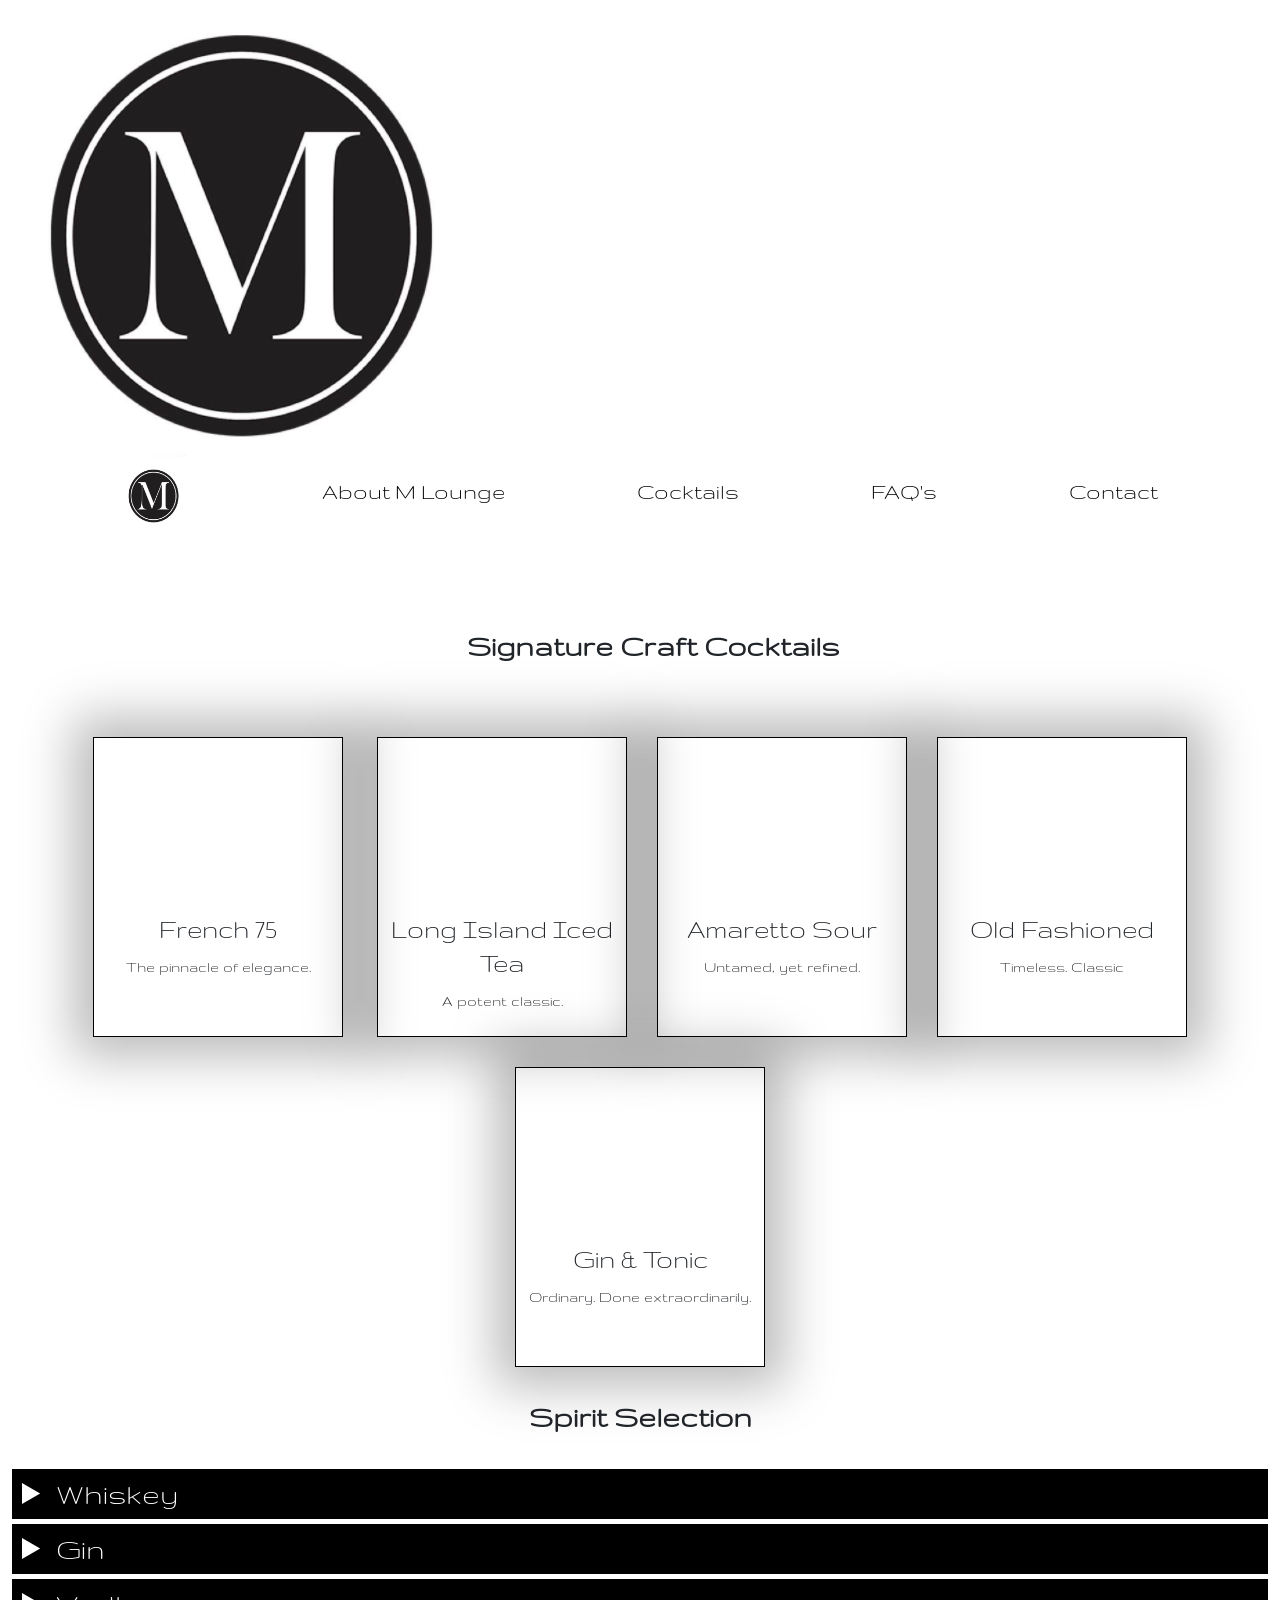
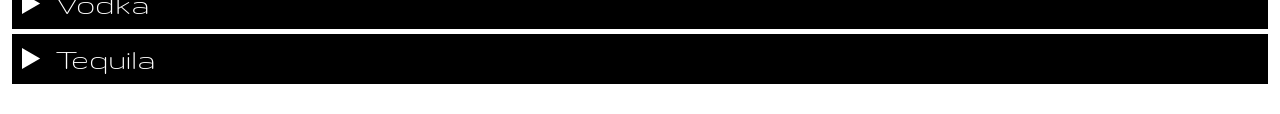
==== menu.html @ 1e1cfa51 "init commit" ====
<!doctype html>

<html lang="en">
<head>
  <meta charset="utf-8">
  <meta name="viewport" content="width=device-width, initial-scale=1">

  <title>The M Lounge @ 602</title>

  <!-- Bootstrap -->
  <link rel="stylesheet" href="https://cdn.jsdelivr.net/npm/bootstrap@5.1.3/dist/css/bootstrap.min.css">

  <!-- Fontawesome -->

  <link rel="stylesheet" href="https://cdnjs.cloudflare.com/ajax/libs/font-awesome/6.0.0-beta3/css/all.min.css">
  
  <link rel="stylesheet" href="./styles/style.css">

  <!-- jquery -->

  <script src="https://code.jquery.com/jquery-3.6.0.min.js" integrity="sha256-/xUj+3OJU5yExlq6GSYGSHk7tPXikynS7ogEvDej/m4=" crossorigin="anonymous"></script>

  <!-- Google fonts -->

  <link rel="preconnect" href="https://fonts.googleapis.com">
<link rel="preconnect" href="https://fonts.gstatic.com" crossorigin>
<link href="https://fonts.googleapis.com/css2?family=Gruppo&display=swap" rel="stylesheet">
</head>

<body>
<div class="header">
    <a href="./index.html"><img src="./assets/logo.png" alt=""></a>
</div>
   

    <div class="container-fluid sticky">
        <div class="row">
            <div class="col-md-12" id="header">
                <header>
                    <nav>
                        <a href=""><i class="fas fa-bars"></i></a>
                        <a href="./index.html"><img src="./assets/logo.png" alt=""></a>
                        <a href="./index.html#about-wrapper">About M Lounge</a>
                        <a href="./menu.html">Cocktails</a>
                        <a href="./index.html#spirit-selection-wrapper">FAQ's</a>
                        <a href="./index.html#connect-wrapper">Contact</a>
                    </nav>
                </header>
            </div>
        </div>
    </div>


    <div class="container-fluid">
        <div class="row">
            <div class="col-md-12" id="about-wrapper">
                
                <div id="about-bio-wrapper">
                    <h2>Signature Craft Cocktails</h2><br>
                    <!-- <p>Lorem ipsum dolor sit amet, consectetur adipiscing elit, sed do eiusmod tempor incididunt ut labore et dolore magna aliqua. Id velit ut tortor pretium viverra suspendisse potenti nullam. In ornare quam viverra orci sagittis eu. Aenean et tortor at risus viverra adipiscing. Faucibus turpis in eu mi bibendum neque egestas congue quisque. Id neque aliquam vestibulum morbi <a href="">blandit</a> cursus. Nisl condimentum id venenatis a condimentum vitae sapien pellentesque. Tempor orci dapibus ultrices in iaculis nunc sed augue. Viverra justo nec ultrices dui. Nulla facilisi cras fermentum odio eu feugiat pretium nibh. Volutpat ac tincidunt vitae semper quis. Turpis nunc eget lorem dolor sed viverra. Massa id neque aliquam vestibulum morbi blandit cursus. Tristique risus nec feugiat in fermentum posuere urna nec. Amet facilisis magna etiam tempor orci eu lobortis elementum. Rhoncus dolor purus non enim praesent elementum facilisis. Vulputate sapien nec sagittis aliquam <a href="">malesuada</a> bibendum. Imperdiet nulla malesuada pellentesque elit eget gravida cum sociis natoque. Tellus orci ac auctor augue mauris. Quis vel eros donec ac odio tempor orci.</p> -->
                </div>
                
            </div>
        </div>
    </div>

    <div class="container-fluid">
        <div class="row">
            <div class="col-md-12" id="experience-wrapper">
                <!-- <h2>Experience</h2><br> -->
                <ul id="experience-list">
                    <li>
                        <div class="experience-wrapper">
                            <div class="experience-pic-wrapper" style="background-image: url(https://www.liquor.com/thmb/QBzfhalevWw7lCnWRv8MOxBsVao=/735x0/french-75-720x720-primary-17fc1ce34c0a49e2ad60eb4a5705c6a2.jpg);"></div>
                            <div class="experience-text-wrapper">
                                <h3 class="experience-title">French 75</h3>
                                <p class="time-spent">The pinnacle of elegance.</p>
                            </div>
                        </div>
                    </li>
                    <li>
                        <div class="experience-wrapper">
                            <div class="experience-pic-wrapper" style="background-image: url(https://images.getrecipekit.com/20211007040247-a-glass-of-long-island-iced-tea.png?aspect_ratio=4:3&quality=90&auto_optimize=medium);"></div>
                            <div class="experience-text-wrapper">
                                <h3 class="experience-title">Long Island Iced Tea</h3>
                                <p class="time-spent">A potent classic.</p>
                            </div>
                        </div>
                    </li><li>
                        <div class="experience-wrapper">
                            <div class="experience-pic-wrapper" style="background-image: url(https://www.liquor.com/thmb/FOxNhdl-uze1SJNI5hzc83aJ13c=/735x0/__opt__aboutcom__coeus__resources__content_migration__liquor__2017__11__06162314__amaretto-sour-720x720-recipe-89a34cc23d294def8602ae1054b9f403.jpg);"></div>
                            <div class="experience-text-wrapper">
                                <h3 class="experience-title">Amaretto Sour</h3>
                                <p class="time-spent">Untamed, yet refined.</p>
                            </div>
                        </div>
                    </li><li>
                        <div class="experience-wrapper">
                            <div class="experience-pic-wrapper" style="background-image: url(https://assets.bonappetit.com/photos/58409ff731e0aa8a6cd383f8/5:7/w_648,h_908,c_limit/bas-best-old-fashioned.jpg);"></div>
                            <div class="experience-text-wrapper">
                                <h3 class="experience-title">Old Fashioned</h3>
                                <p class="time-spent">Timeless. Classic</p>
                            </div>
                        </div>
                    </li>
                    <li>
                        <div class="experience-wrapper">
                            <div class="experience-pic-wrapper" style="background-image: url(https://royaldesign.com/image/2/orrefors-gin-tonic-glass-64-cl-4-pcs-1?w=800&quality=80);"></div>
                            <div class="experience-text-wrapper">
                                <h3 class="experience-title">Gin & Tonic</h3>
                                <p class="time-spent">Ordinary. Done extraordinarily.</p>
                            </div>
                        </div>
                    </li>
                </ul>
            </div>
        </div>
    </div>

    <div class="container-fluid">
        <div class="row">
            <div class="col-md-12" id="spirit-selection-wrapper">
                <h2>Spirit Selection</h2><br>

                <details>
                    <summary>Whiskey</summary>
                    <ul id="whiskey-list">
                        <li>Basil Hayden</li>
                        <li>Woodford Reserve</li>
                        <li>Maclellan 12-year</li>
                    </ul>
                </details>

                <details>
                    <summary>Gin</summary>
                    <ul id="gin-list">
                        <li>Hendrick's</li>
                        <li>Tanqueray's</li>
                        <li>Bombay Sapphire</li>
                    </ul>
                </details>

                <details>
                    <summary>Vodka</summary>
                    <ul id="vodka-list">
                        <li>Ketel One</li>
                        <li>Tito's</li>
                        <li>Grey Goose</li>
                    </ul>
                </details>

                <details>
                    <summary>Tequila</summary>
                    <ul id="whiskey-list">
                        <li>Patron</li>
                        <li>Hornitos Resposado</li>
                        <li>Don Julio</li>
                    </ul>
                </details>
               
            </div>
        </div>
    </div>
  
  <script src="./scripts/script.js"></script>
</body>
</html>
---- styles/style.css ----
html {
    scroll-behavior: smooth;
}

ul {
    padding-left: 0;
}

h2 {
    font-weight: bolder;
}

* {
    transition: all .4s ease;
    font-family: 'Gruppo', cursive;
}

.page-wrapper {
    z-index: 1;
}

#welcome-pic{
    width: 100%;
    height:calc(100vh - 70px);
    background-image: url('https://skyhouseorlando.com/assets/images/cache/Skyhouse-Orlando-Pool-1953-Web-89538a007c6f57757a1453c70f5bb656.jpg');
    background-size: cover;
    background-attachment: fixed;
    /* filter: grayscale(100%); */
}

.fixed {
    position: fixed;
    top:0; left:0;
    width: 100%; 
    background-color: black;
    color: white;
    -webkit-box-shadow: 0px 50px 50px -7px rgba(0,0,0,0.24); 
box-shadow: 0px 50px 50px -7px rgba(0,0,0,0.24);
}

header {
    height: 70px;
}

header nav {
    text-align: center;
    line-height: 70px;
}

header nav a {
    font-size: 1.5em;
    text-decoration: none;
    margin: 0 5vw;
    color: black;
    transition: all .1s;
    padding-bottom: 4px;
}

header nav a img {
    height: 60px;
    transition: all .1s;
}

header nav a:first-child {
    float: left;
    display: none;
}

header nav a:hover {
    border-bottom: 2px solid black;
    
}

#about-wrapper {
    padding-top: 100px;
}

#headshot-wrapper {
    margin: 0 auto;
    border: 1px solid black;
    height: 250px;
    width: 250px;
    background-image:url('https://images.pexels.com/photos/7148417/pexels-photo-7148417.jpeg?auto=compress&cs=tinysrgb&dpr=2&h=750&w=1260');
    background-size: cover;
    border-radius: 50%;
    -webkit-box-shadow: 0px 0px 48px 20px rgba(0,0,0,0.27); 
box-shadow: 0px 0px 48px 20px rgba(0,0,0,0.27);
}

/* Name span */

#about-wrapper h2 {
    font-size: 2em;
    text-align: center;
}

#about-wrapper p {
    font-size: 1.3em;
    
}

#about-wrapper a {
    text-decoration: none;
    background-color: black;
    color: white;
    transform: rotate(-90deg);
    transition: border-bottom .1s;
}

#about-wrapper a:hover {
    background-color: white;
    color: black;
    border-bottom: 2px solid black;
}

#about-bio-wrapper {
    width: 90vw;
    margin: auto;
    text-indent: 25px;
}

table {
    width: 40vw;
    text-align: center;
    margin:0 auto;
    border: 2px solid black;
    margin-bottom: 10px;
}

th {
    border: 2px solid black;
    font-weight: bolder;
}

td {
    border: 2px solid black;
}

#experience-wrapper {
    padding-top: 25px;
}

#experience-wrapper h2{
    font-size: 2em;
    text-align: center;
}

#experience-list {
    text-align: center;
    list-style-type: none;
}

#experience-list li {
    display: inline-flex;
    margin: 15px;
}

.experience-pic-wrapper {
    /* filter: grayscale(100%); */
    width: 100%;
    height: 175px;
    /* background-image: url('https://images.pexels.com/photos/3082719/pexels-photo-3082719.jpeg?auto=compress&cs=tinysrgb&dpr=2&h=650&w=940'); */
    background-size: cover;
    
}

.experience-pic-wrapper:hover {
    filter: grayscale(0%);
}

.experience-wrapper {
    width: 250px;
    height: 300px;
    border: 1px solid black;
    -webkit-box-shadow: 0px 0px 48px 20px rgba(0,0,0,0.27); 
box-shadow: 0px 0px 48px 20px rgba(0,0,0,0.27);
    /* border-radius: 25px; */
}

#connect-wrapper h2 {
    text-align: center;
}

#connect-list {
    list-style-type: none;
    text-align: center;
}

#connect-list li {
    display: inline;
    margin: 0 7vw;
}

#connect-list li a {
    font-size: 2.3em;
    color: black;
    transition: all .1s;
}

/* #connect-list li a:hover {
    color: red;
} */

#connect-wrapper form {
    text-align: center;
    margin-bottom: 25px;
}

.half{
    width: 30vw;
    font-size: 1.3em;
    border: none;
    outline: none;
    border-bottom: 2px solid black;
    margin-left: -2px;
    margin-right: -2.5px;
    text-align: center;
    margin-bottom: 7px;
}

#fName {
    border-right: 3px solid black;
}

.full {
    width: 60vw;
    font-size: 1.3em;
    border: none;
    outline: none;
    border-bottom: 2px solid black;
    text-align: center;
    margin-bottom: 7px;
}

#connect-wrapper form button {
    width: 60vw;
    border: 2px solid black;
    font-size: 4.6 !important;
    padding: 3px;
    background-color: white;
}

#connect-wrapper form button:hover {
    color: white;
    background-color: black;
}

textarea {
     resize: none;
     height: 200px;
     border: 2px solid black !important;
}

#spirit-selection-wrapper {
    margin-bottom: 25px;
}

details p {
    font-size: 1.2em;
}

#spirit-selection-wrapper h2{
    text-align: center;
}

summary {
    height: 50px;
    background-color: black;
    color: white;
    margin-bottom: 5px;
    line-height: 50px;
    padding-left: 10px;
    font-size: 2em;
}

details ul {
    list-style-type: none;
}

details li {
    font-size: 1.3em;
}

#mobile-menu {
    width: 100vh;
    background-color: black;
    display: none;
    padding-top: 15vh;
    z-index: 9999999;
}

#mobile-menu ul {
    text-align: center;
    list-style-type: none;
}

#mobile-menu ul li a {
    text-decoration: none;
    color: white;
    font-size: 2em;
}






/* Media Queries */


@media only screen 
  and (min-device-width: 320px) 
  and (max-device-width: 480px)
  and (-webkit-min-device-pixel-ratio: 2) {

    ul {
        padding: 0;
    }

    header nav a:first-child {
        display: inline;
    }
    header nav a:not(:first-child) {
        display: none;
    }
    #about-wrapper {
        padding-top: 30px;
    }
    #about-wrapper h2 {
        font-size: 1.6em;
        text-align: center;
    }
    #about-wrapper p {
        font-size: 1em;
        
    }

    table {
        width: 95vw;
    }

    .experience-wrapper {
        width: 90vw;
    }

    .half {
        width: 45vw;
    }

    .full {
        width: 90vw;
    }

    #connect-wrapper form button {
        width: 90vw;
        
    }

    #welcome-details details{
        font-size: .6em;
    }

    #welcome-details p {
        font-size: 2em;
    }

    #welcome-details table td, #welcome-details table th {
        font-size: 2em;
    }

    #welcome-pic {
        background-image: url('http://orlandocityliving.com/wp-content/uploads/2015/08/Skyhouse_Orlando-watermarked.jpg');
    }

    header {
        display: none;
    }

    .header {
        width: 100vw;
        text-align: center;
    }

    .header img {
        height: 70px;
        margin: auto;
    }
    
}
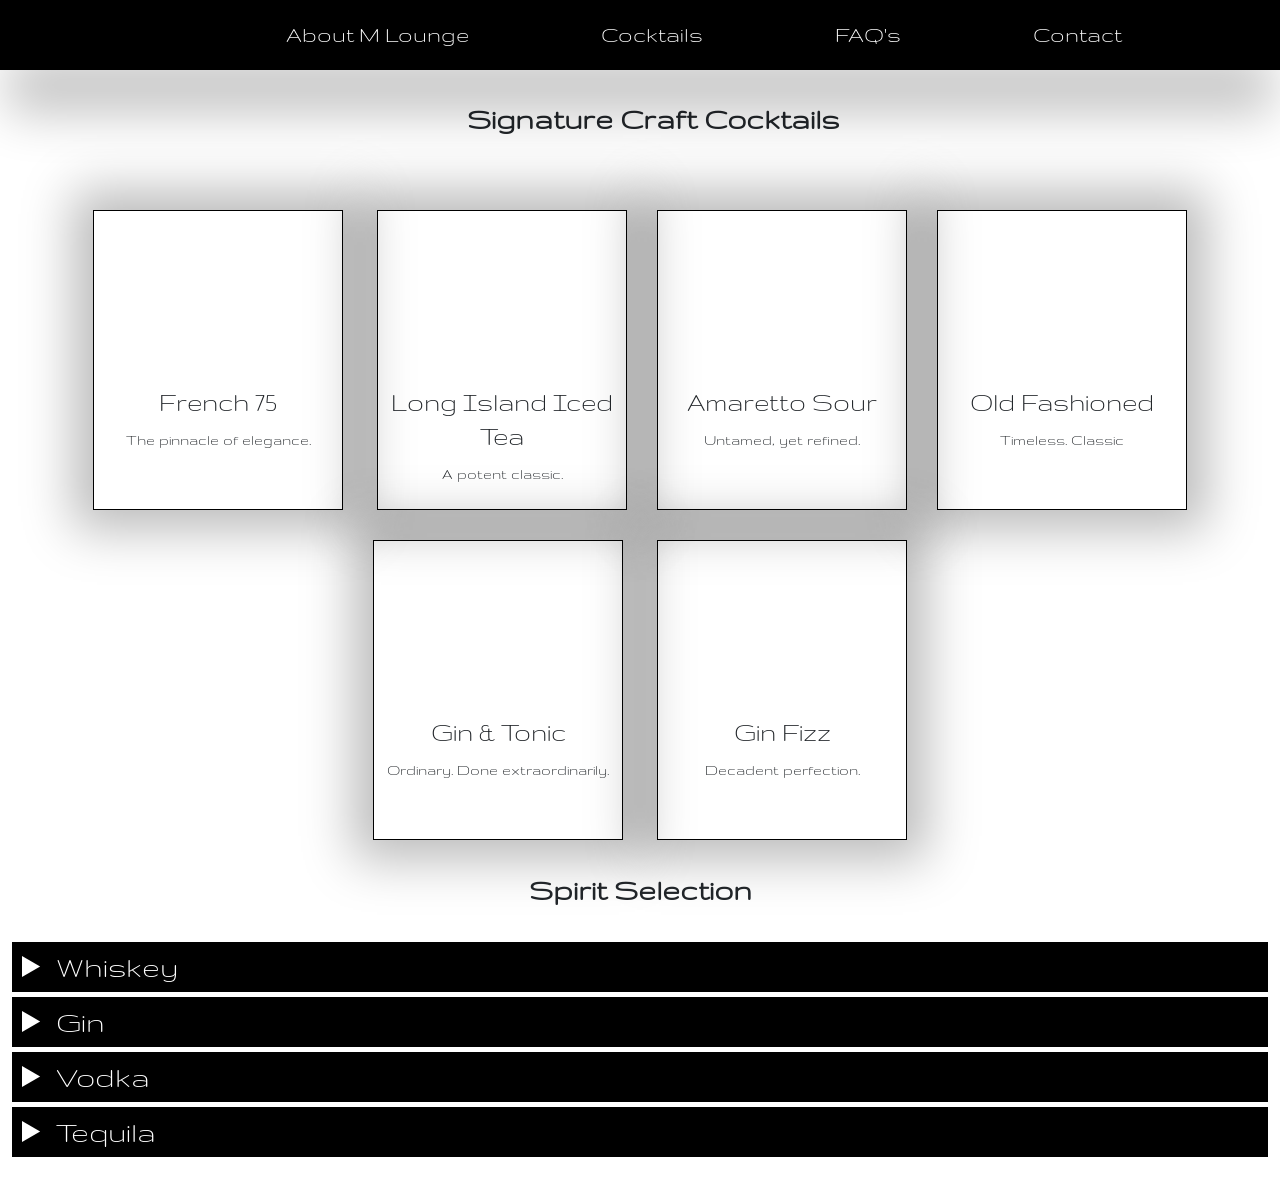
==== commit 14678117: "added content and styling." ====
--- a/menu.html
+++ b/menu.html
@@ -28,9 +28,9 @@
 </head>
 
 <body>
-<div class="header">
+<!-- <div class="header">
     <a href="./index.html"><img src="./assets/logo.png" alt=""></a>
-</div>
+</div> -->
    
 
     <div class="container-fluid sticky">
@@ -112,6 +112,15 @@
                             </div>
                         </div>
                     </li>
+                    <li>
+                        <div class="experience-wrapper">
+                            <div class="experience-pic-wrapper" style="background-image: url(https://drunkardsalmanac.com/wp-content/uploads/2022/02/20220301-Ramos-Fizz-small-500x500.jpg);"></div>
+                            <div class="experience-text-wrapper">
+                                <h3 class="experience-title">Gin Fizz</h3>
+                                <p class="time-spent">Decadent perfection.</p>
+                            </div>
+                        </div>
+                    </li>
                 </ul>
             </div>
         </div>
@@ -128,6 +137,7 @@
                         <li>Basil Hayden</li>
                         <li>Woodford Reserve</li>
                         <li>Maclellan 12-year</li>
+                        <li>Balvenie Doublewood</li>
                     </ul>
                 </details>
 
